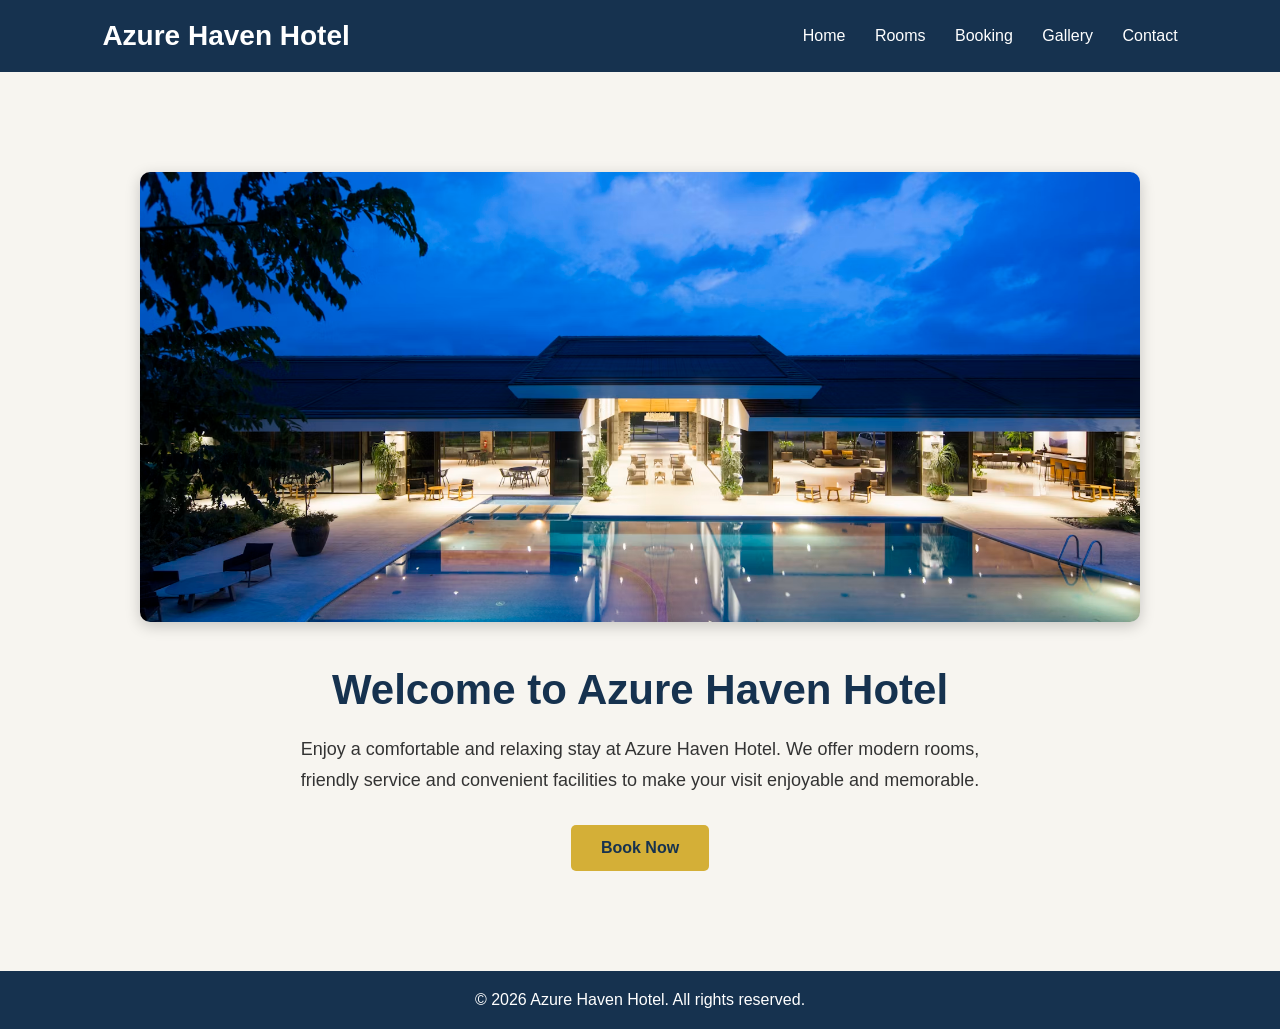
==== hotel-booking/index.html @ fa0780e3 "Add files via upload" ====
<!DOCTYPE html>
<html lang="en">

<head>
    <meta charset="UTF-8">
    <meta name="viewport" content="width=device-width, initial-scale=1.0">
    <title>Azure Haven Hotel | Home</title>
    <link rel="stylesheet" href="css/style.css">
</head>

<body>

    <header>
        <h1>Azure Haven Hotel</h1>

        <nav aria-label="Main navigation">
            <a href="index.html">Home</a>
            <a href="rooms.html">Rooms</a>
            <a href="booking.html">Booking</a>
            <a href="gallery.html">Gallery</a>
            <a href="contact.html">Contact</a>
        </nav>
    </header>

    <main>
        <section>
            <img src="images/hotel-main.jpg"
     alt="Azure Haven Hotel with swimming pool"
     class="hero-image">
            <h2>Welcome to Azure Haven Hotel</h2>
            <p>
                Enjoy a comfortable and relaxing stay at Azure Haven Hotel.
                We offer modern rooms, friendly service and convenient facilities
                to make your visit enjoyable and memorable.
            </p>

            <a href="booking.html">Book Now</a>
        </section>
    </main>

    <footer>
        <p>&copy; 2026 Azure Haven Hotel. All rights reserved.</p>
    </footer>

</body>

</html>
---- hotel-booking/css/style.css ----
* {
    margin: 0;
    padding: 0;
    box-sizing: border-box;
}

body {
    font-family: Arial, sans-serif;
    background-color: #f7f5f0;
    color: #333;
}

header {
    background-color: #16324f;
    color: white;
    padding: 20px 8%;
    display: flex;
    justify-content: space-between;
    align-items: center;
}

header h1 {
    font-size: 28px;
}

nav a {
    color: white;
    text-decoration: none;
    margin-left: 25px;
    font-size: 16px;
}

nav a:hover {
    color: #d4af37;
}

main section {
    text-align: center;
    padding: 100px 20px;
}

main h2 {
    font-size: 42px;
    color: #16324f;
    margin-bottom: 20px;
}

main p {
    max-width: 700px;
    margin: 0 auto 30px;
    line-height: 1.7;
    font-size: 18px;
}

main section > a {
    display: inline-block;
    background-color: #d4af37;
    color: #16324f;
    padding: 14px 30px;
    text-decoration: none;
    border-radius: 5px;
    font-weight: bold;
}

main section > a:hover {
    transform: scale(1.05);
}

footer {
    background-color: #16324f;
    color: white;
    text-align: center;
    padding: 20px;
}
.hero-image {
    width: 100%;
    max-width: 1000px;
    height: 450px;
    object-fit: cover;
    border-radius: 10px;
    margin-bottom: 40px;
    box-shadow: 0 4px 15px rgba(0, 0, 0, 0.2);
}
/* Rooms Page */

.rooms-section {
    padding: 70px 8%;
}

.rooms-section > p {
    margin-bottom: 45px;
}

.rooms-container {
    display: flex;
    justify-content: center;
    gap: 30px;
    flex-wrap: wrap;
}

.room-card {
    background-color: white;
    width: 300px;
    padding: 30px 25px;
    border-radius: 10px;
    box-shadow: 0 4px 15px rgba(0, 0, 0, 0.15);
    text-align: center;
}

.room-card h3 {
    color: #16324f;
    font-size: 24px;
    margin-bottom: 15px;
}

.room-card p {
    font-size: 16px;
    margin-bottom: 20px;
    line-height: 1.5;
}

.room-card a {
    display: inline-block;
    background-color: #d4af37;
    color: #16324f;
    padding: 12px 25px;
    text-decoration: none;
    border-radius: 5px;
    font-weight: bold;
}

.room-card a:hover {
    transform: scale(1.05);
}
.room-image {
    width: 100%;
    height: 180px;
    object-fit: cover;
    border-radius: 8px;
    margin-bottom: 20px;
}
/* Booking Page */

.booking-section {
    padding: 70px 20px;
    text-align: center;
}

.booking-section h2 {
    font-size: 42px;
    color: #16324f;
    margin-bottom: 10px;
}

.booking-section > p {
    font-size: 18px;
    margin-bottom: 35px;
}

.booking-form {
    max-width: 600px;
    margin: 0 auto;
    background-color: white;
    padding: 35px;
    border-radius: 10px;
    box-shadow: 0 4px 15px rgba(0, 0, 0, 0.15);
    text-align: left;
}

.booking-form label {
    display: block;
    font-weight: bold;
    margin-bottom: 8px;
}

.booking-form input,
.booking-form select {
    width: 100%;
    padding: 12px;
    margin-bottom: 20px;
    border: 1px solid #ccc;
    border-radius: 5px;
    box-sizing: border-box;
    font-size: 16px;
}

.booking-form button {
    width: 100%;
    background-color: #d4af37;
    color: #16324f;
    padding: 14px;
    border: none;
    border-radius: 5px;
    font-size: 17px;
    font-weight: bold;
    cursor: pointer;
}

.booking-form button:hover {
    transform: scale(1.02);
}
/* Gallery Page */

.gallery-section {
    padding: 70px 20px;
    text-align: center;
}

.gallery-section h2 {
    font-size: 42px;
    color: #16324f;
    margin-bottom: 15px;
}

.gallery-section > p {
    font-size: 18px;
    margin-bottom: 40px;
}

.gallery-container {
    max-width: 1000px;
    margin: 0 auto;
    display: grid;
    grid-template-columns: repeat(2, 1fr);
    gap: 25px;
}

.gallery-container img {
    width: 100%;
    height: 300px;
    object-fit: cover;
    border-radius: 10px;
    box-shadow: 0 4px 15px rgba(0, 0, 0, 0.15);
}
/* Contact Page */

.contact-section {
    padding: 70px 20px;
    text-align: center;
}

.contact-section h2 {
    font-size: 42px;
    color: #16324f;
    margin-bottom: 15px;
}

.contact-section > p {
    font-size: 18px;
    margin-bottom: 40px;
}

.contact-form {
    max-width: 600px;
    margin: 0 auto;
    background-color: white;
    padding: 35px;
    border-radius: 10px;
    box-shadow: 0 4px 15px rgba(0, 0, 0, 0.15);
    text-align: left;
}

.contact-form label {
    display: block;
    font-weight: bold;
    margin-bottom: 8px;
}

.contact-form input,
.contact-form textarea {
    width: 100%;
    padding: 12px;
    margin-bottom: 20px;
    border: 1px solid #ccc;
    border-radius: 5px;
    box-sizing: border-box;
    font-size: 16px;
}

.contact-form button {
    width: 100%;
    background-color: #d4af37;
    color: #16324f;
    padding: 14px;
    border: none;
    border-radius: 5px;
    font-size: 17px;
    font-weight: bold;
    cursor: pointer;
}

.contact-form button:hover {
    transform: scale(1.02);
}

/* Responsive Design */

@media (max-width: 768px) {

    header {
        flex-direction: column;
        text-align: center;
    }

    nav {
        margin-top: 15px;
    }

    nav a {
        display: inline-block;
        margin: 5px 8px;
    }

    .hero-image {
        height: 300px;
    }

    .rooms-container {
        flex-direction: column;
        align-items: center;
    }

    .room-card {
        width: 90%;
    }

    .gallery-container {
        grid-template-columns: 1fr;
    }

    .booking-form,
    .contact-form {
        width: 90%;
        box-sizing: border-box;
    }
}
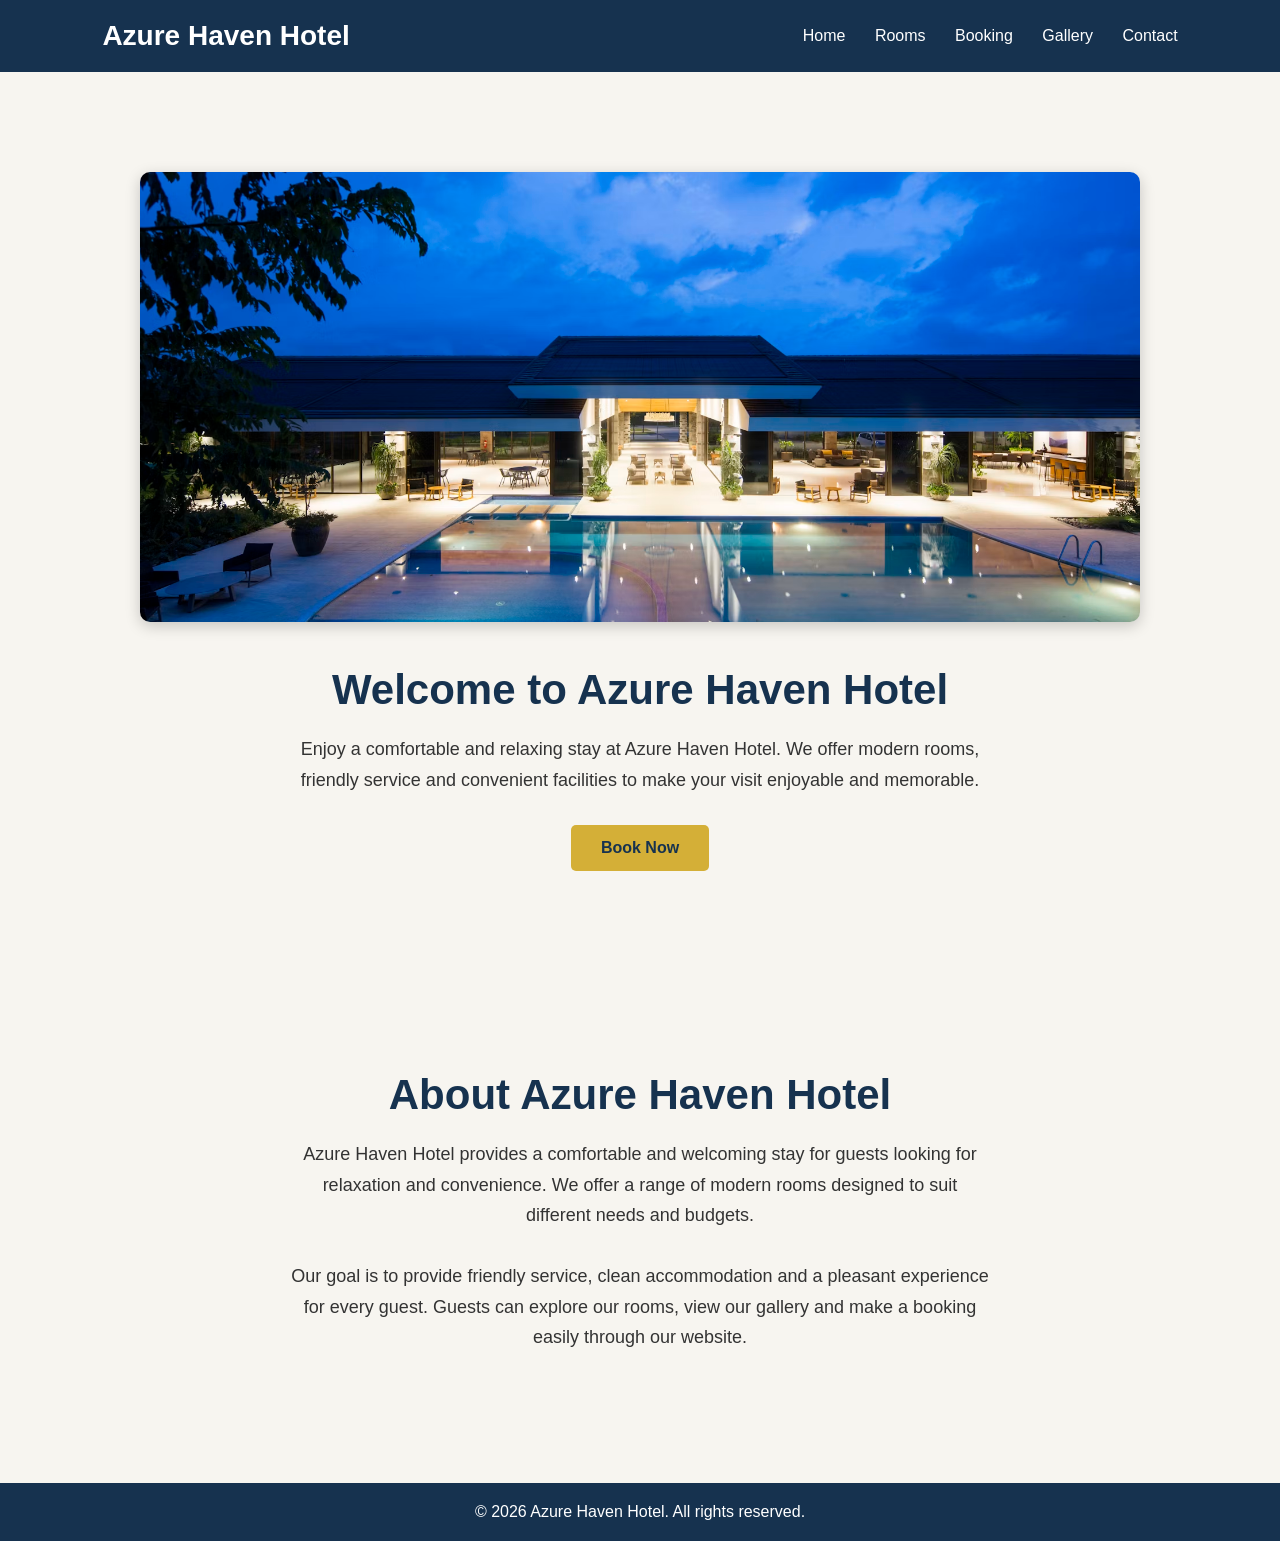
==== commit 3b850671: "Update index.html" ====
--- a/hotel-booking/index.html
+++ b/hotel-booking/index.html
@@ -5,6 +5,8 @@
     <meta charset="UTF-8">
     <meta name="viewport" content="width=device-width, initial-scale=1.0">
     <title>Azure Haven Hotel | Home</title>
+    <meta name="description" content="Azure Haven Hotel offers comfortable rooms, luxury accommodation and convenient online hotel booking.">
+<meta name="keywords" content="Azure Haven Hotel, hotel rooms, accommodation, hotel booking, luxury hotel">
     <link rel="stylesheet" href="css/style.css">
 </head>
 
@@ -36,6 +38,19 @@
 
             <a href="booking.html">Book Now</a>
         </section>
+        <section class="about-section" aria-labelledby="about-heading">
+    <h2 id="about-heading">About Azure Haven Hotel</h2>
+    <p>
+        Azure Haven Hotel provides a comfortable and welcoming stay for
+        guests looking for relaxation and convenience. We offer a range of
+        modern rooms designed to suit different needs and budgets.
+    </p>
+    <p>
+        Our goal is to provide friendly service, clean accommodation and
+        a pleasant experience for every guest. Guests can explore our rooms,
+        view our gallery and make a booking easily through our website.
+    </p>
+</section>
     </main>
 
     <footer>
@@ -44,4 +59,4 @@
 
 </body>
 
-</html>+</html>
